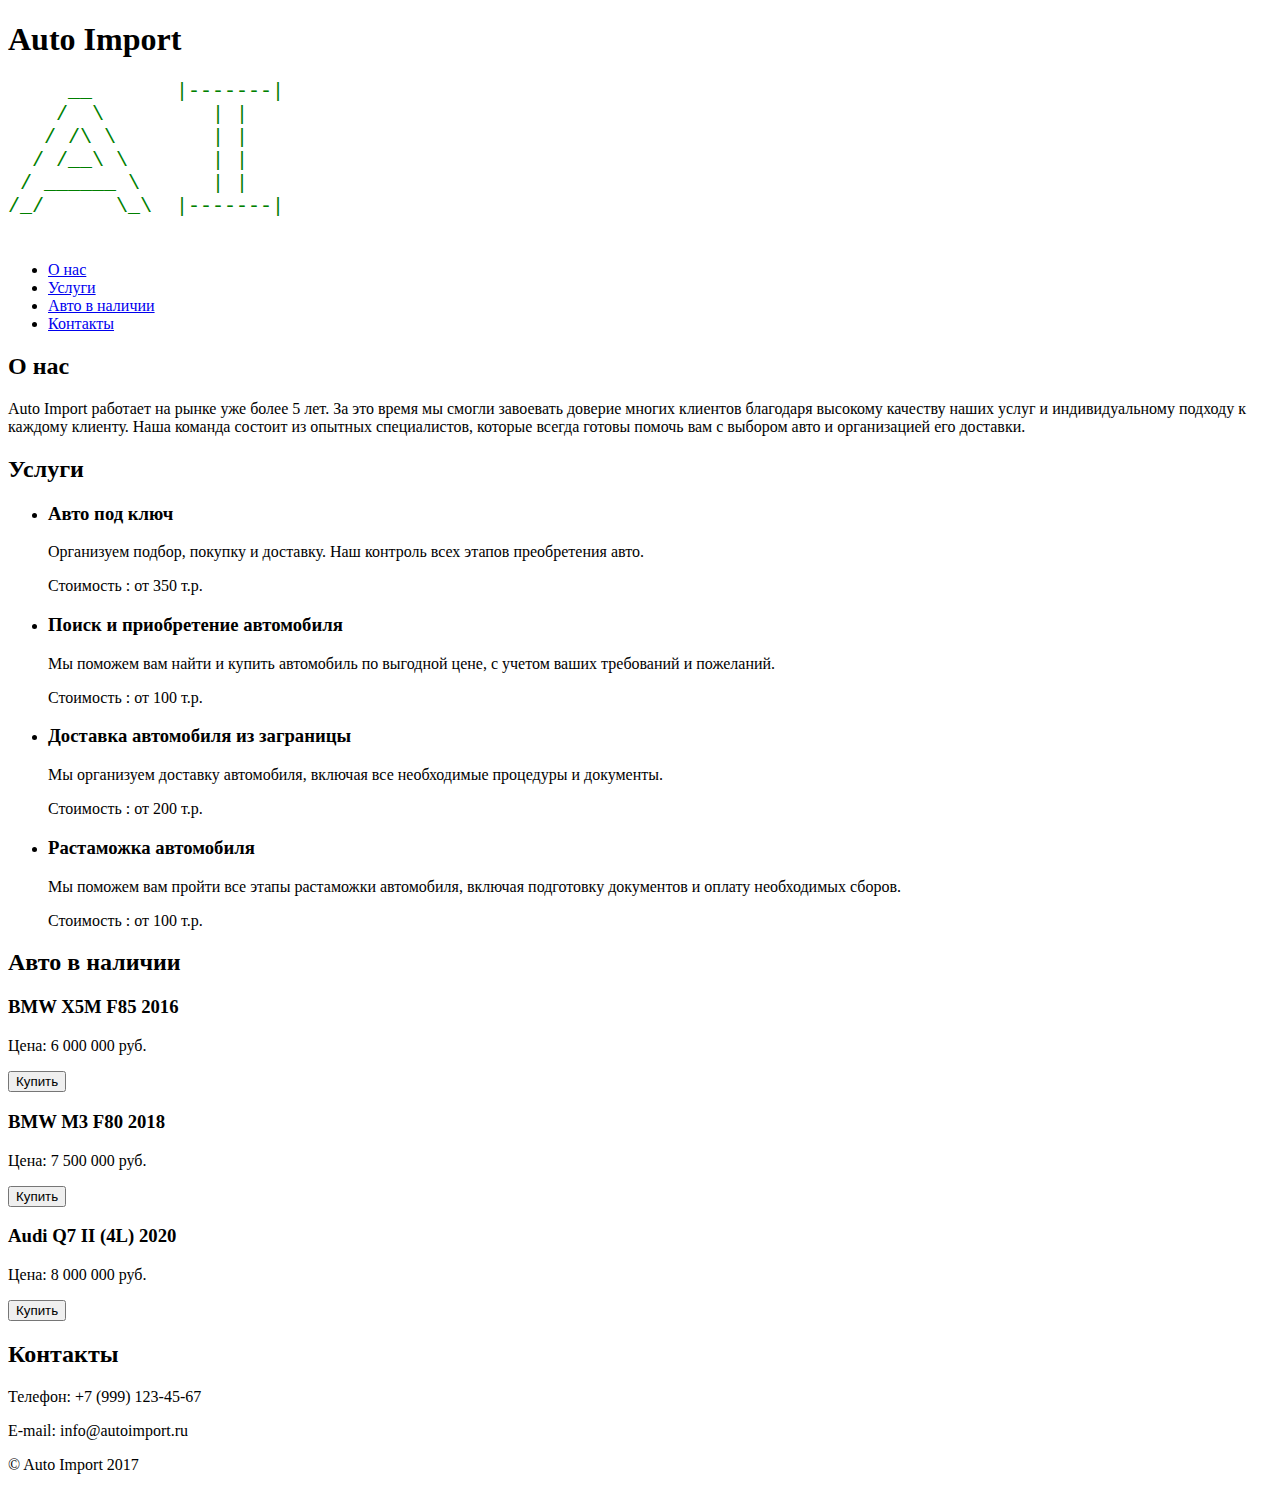
==== index.html @ d71e1281 "feat: add index.html" ====
<!DOCTYPE html>
<html lang="ru">
<head>
    <meta charset="UTF-8">
    <title>AI</title>
</head>
<body>
<header>
    <h1>Auto Import</h1>
    <pre style="color: green; font-size: 20px;">
     __       |-------|
    /  \         | |
   / /\ \        | |
  / /__\ \       | |
 / ______ \      | |
/_/      \_\  |-------|

</pre>
    <nav>
        <ul>
            <li><a href="#about">О нас</a></li>
            <li><a href="#services">Услуги</a></li>
            <li><a href="#catalog">Авто в наличии</a></li>
            <li><a href="#contacts">Контакты</a></li>
        </ul>
    </nav>
</header>

<main>
    <section id="about">
        <h2>О нас</h2>
        <p>Auto Import работает на рынке уже более 5 лет. За это время мы смогли завоевать доверие многих клиентов благодаря высокому качеству наших услуг и индивидуальному подходу к каждому клиенту. Наша команда состоит из опытных специалистов, которые всегда готовы помочь вам с выбором авто и организацией его доставки.</p>
    </section>

    <section id="services">
        <h2>Услуги</h2>
        <ul>
            <li>
                <div class="service">
                    <h3>Авто под ключ</h3>
                    <article>Организуем подбор, покупку и доставку. Наш контроль всех этапов преобретения авто.</article>
                    <p>Стоимость : от 350 т.р.</p>
                </div>
            </li>
            <li>
                <div class="service">
                    <h3>Поиск и приобретение автомобиля</h3>
                    <article>Мы поможем вам найти и купить автомобиль по выгодной цене, с учетом ваших требований и пожеланий.</article>
                    <p>Стоимость : от 100 т.р.</p>
                </div>
            </li>
            <li>
                <div class="service">
                    <h3>Доставка автомобиля из заграницы</h3>
                    <article>Мы организуем доставку автомобиля, включая все необходимые процедуры и документы.</article>
                    <p>Стоимость : от 200 т.р.</p>
                </div>
            </li><li>
            <div class="service">
                <h3>Растаможка автомобиля</h3>
                <article>Мы поможем вам пройти все этапы растаможки автомобиля, включая подготовку документов и оплату необходимых сборов.</article>
                <p>Стоимость : от 100 т.р.</p>
            </div>
        </li>
        </ul>
    </section>

    <section id="catalog">
        <h2>Авто в наличии</h2>
        <div class="car">
            <h3>BMW X5M F85 2016</h3>
            <p>Цена: 6 000 000 руб.</p>
            <button>Купить</button>
        </div>
        <div class="car">
            <h3>BMW M3 F80 2018</h3>
            <p>Цена: 7 500 000 руб.</p>
            <button>Купить</button>
        </div>
        <div class="car">
            <h3>Audi Q7 II (4L) 2020</h3>
            <p>Цена: 8 000 000 руб.</p>
            <button>Купить</button>
        </div>
    </section>

    <section id="contacts">
        <h2>Контакты</h2>
        <p>Телефон: +7 (999) 123-45-67</p>
        <p>E-mail: info@autoimport.ru</p>
    </section>
</main>

<footer>
    <p>&copy; Auto Import 2017</p>
</footer>
</body>
</html>
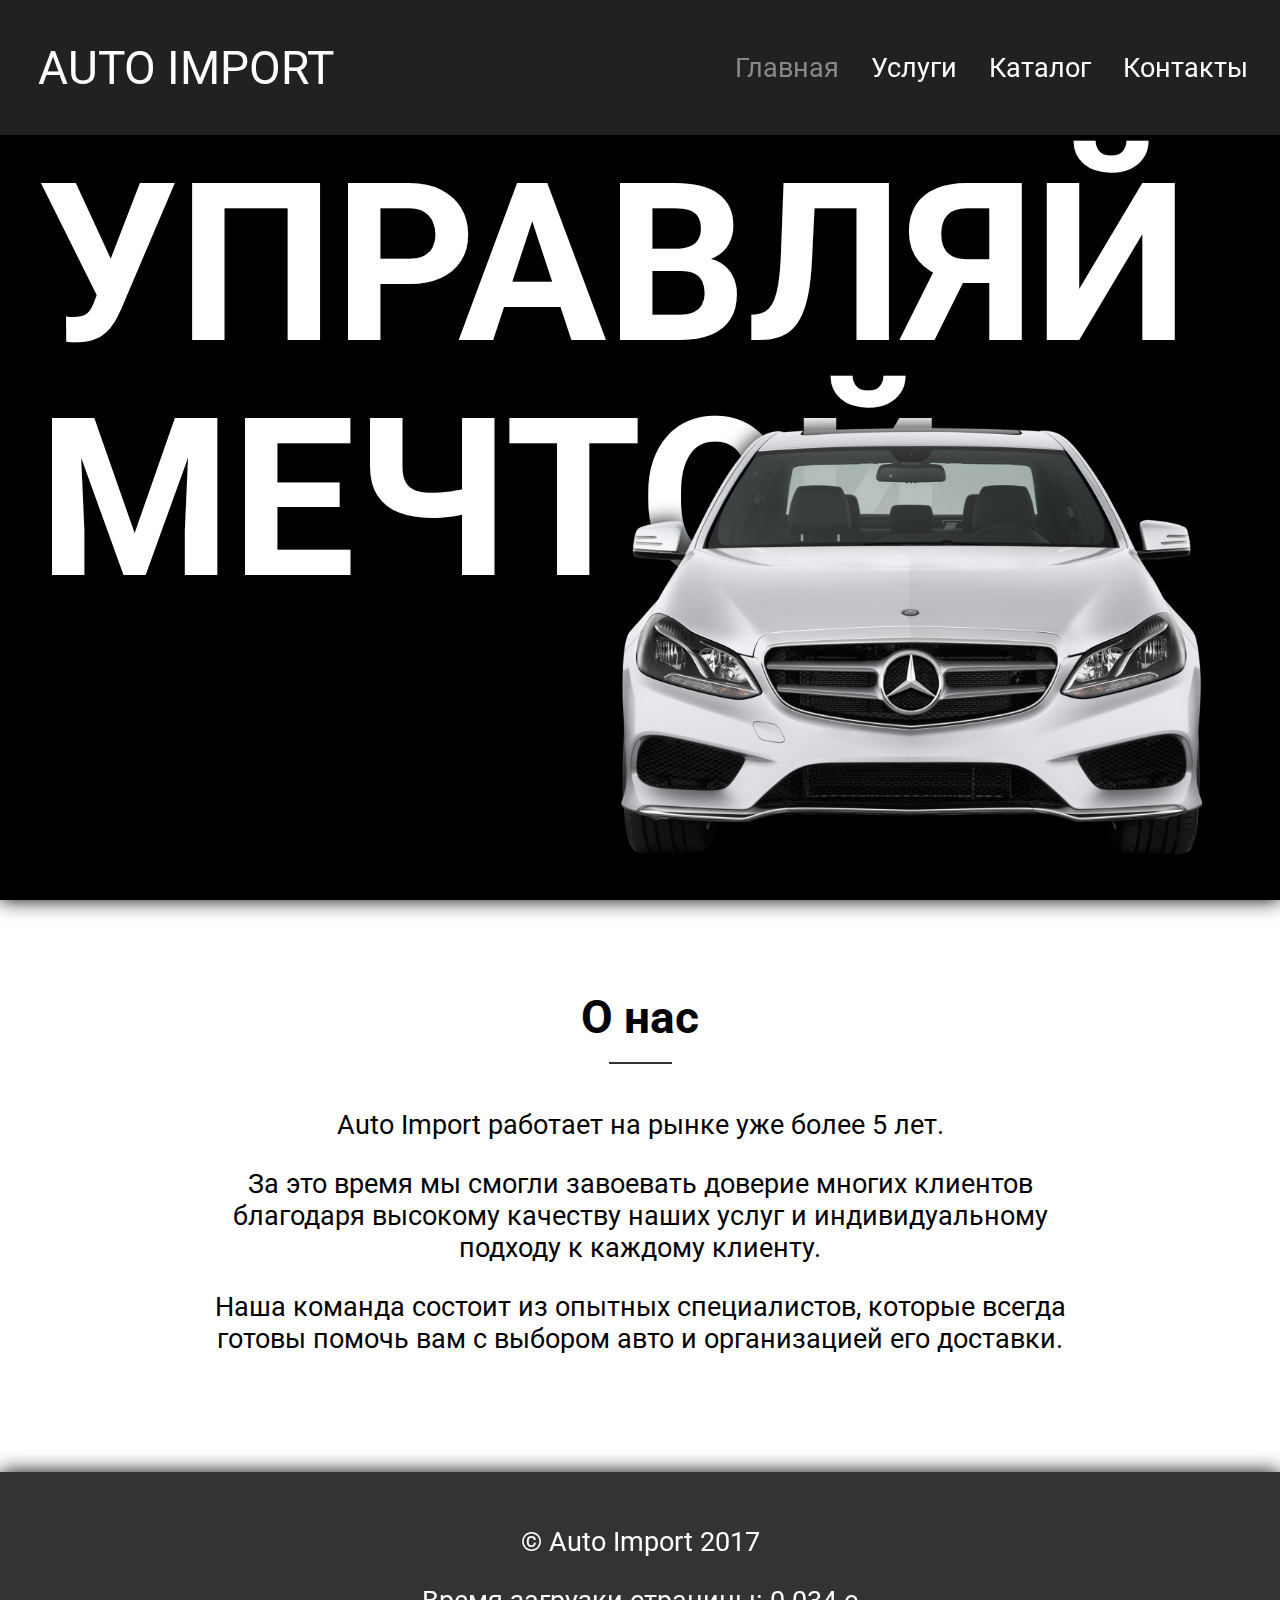
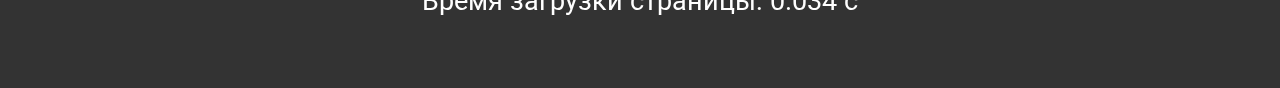
==== commit fd47025c: "feat: add index.html" ====
--- a/index.html
+++ b/index.html
@@ -2,97 +2,67 @@
 <html lang="ru">
 <head>
     <meta charset="UTF-8">
-    <title>AI</title>
+    <meta name="viewport" content="width=device-width, initial-scale=1.0">
+    <title>AUTO IMPORT</title>
+    <link rel="stylesheet" href="css/style.min.css">
+    <script src="script.js"></script>
 </head>
 <body>
-<header>
-    <h1>Auto Import</h1>
-    <pre style="color: green; font-size: 20px;">
-     __       |-------|
+
+<header class="header">
+    <nav class="header__container">
+        <a class="header__link-logo" href="index.html">AUTO IMPORT</a>
+        <ul class="header__links">
+            <li class="header__item"><a class="header__link" href="index.html">Главная</a></li>
+            <li class="header__item"><a class="header__link" href="services.html">Услуги</a></li>
+            <li class="header__item"><a class="header__link" href="catalouge.html">Каталог</a></li>
+            <li class="header__item"><a class="header__link" href="contacts.html">Контакты</a></li>
+        </ul>
+
+        <div class="header__hamburger">
+            <span></span>
+            <span></span>
+            <span></span>
+        </div>
+
+    </nav>
+</header>
+
+<section class="main">
+    <div class="main__background">
+        <div class="main__background__title">Управляй</div>
+        <div class="main__background__title-2">мечтой</div>
+        <img src="img/mers_c_class.png" alt="mers" class="main__background-car">
+    </div>
+
+    <div class="container main__container">
+        <div class="heading">
+            <h1 class="heading__title">О нас</h1>
+            <div class="heading__line"></div>
+        </div>
+        <div class="main__descr">
+            <p>Auto Import работает на рынке уже более 5 лет.</p>
+            <p>За это время мы смогли завоевать доверие многих клиентов благодаря высокому качеству наших услуг и индивидуальному подходу к каждому клиенту.</p>
+            <p>Наша команда состоит из опытных специалистов, которые всегда готовы помочь вам с выбором авто и организацией его доставки.</p>
+        </div>
+        </div>
+    </div>
+</section>
+
+<footer>
+    <!-- <pre style="color: green; font-size: 20px;">
+        __       |-------|
     /  \         | |
    / /\ \        | |
   / /__\ \       | |
  / ______ \      | |
-/_/      \_\  |-------|
+   /_/      \_\  |-------|</pre> -->
 
-</pre>
-    <nav>
-        <ul>
-            <li><a href="#about">О нас</a></li>
-            <li><a href="#services">Услуги</a></li>
-            <li><a href="#catalog">Авто в наличии</a></li>
-            <li><a href="#contacts">Контакты</a></li>
-        </ul>
-    </nav>
-</header>
+   <div class="footer__wrapper">
+       <p>&copy; Auto Import 2017</p>
+       <div class="footer__load-speed"></div>
+   </div>
+</footer>
 
-<main>
-    <section id="about">
-        <h2>О нас</h2>
-        <p>Auto Import работает на рынке уже более 5 лет. За это время мы смогли завоевать доверие многих клиентов благодаря высокому качеству наших услуг и индивидуальному подходу к каждому клиенту. Наша команда состоит из опытных специалистов, которые всегда готовы помочь вам с выбором авто и организацией его доставки.</p>
-    </section>
-
-    <section id="services">
-        <h2>Услуги</h2>
-        <ul>
-            <li>
-                <div class="service">
-                    <h3>Авто под ключ</h3>
-                    <article>Организуем подбор, покупку и доставку. Наш контроль всех этапов преобретения авто.</article>
-                    <p>Стоимость : от 350 т.р.</p>
-                </div>
-            </li>
-            <li>
-                <div class="service">
-                    <h3>Поиск и приобретение автомобиля</h3>
-                    <article>Мы поможем вам найти и купить автомобиль по выгодной цене, с учетом ваших требований и пожеланий.</article>
-                    <p>Стоимость : от 100 т.р.</p>
-                </div>
-            </li>
-            <li>
-                <div class="service">
-                    <h3>Доставка автомобиля из заграницы</h3>
-                    <article>Мы организуем доставку автомобиля, включая все необходимые процедуры и документы.</article>
-                    <p>Стоимость : от 200 т.р.</p>
-                </div>
-            </li><li>
-            <div class="service">
-                <h3>Растаможка автомобиля</h3>
-                <article>Мы поможем вам пройти все этапы растаможки автомобиля, включая подготовку документов и оплату необходимых сборов.</article>
-                <p>Стоимость : от 100 т.р.</p>
-            </div>
-        </li>
-        </ul>
-    </section>
-
-    <section id="catalog">
-        <h2>Авто в наличии</h2>
-        <div class="car">
-            <h3>BMW X5M F85 2016</h3>
-            <p>Цена: 6 000 000 руб.</p>
-            <button>Купить</button>
-        </div>
-        <div class="car">
-            <h3>BMW M3 F80 2018</h3>
-            <p>Цена: 7 500 000 руб.</p>
-            <button>Купить</button>
-        </div>
-        <div class="car">
-            <h3>Audi Q7 II (4L) 2020</h3>
-            <p>Цена: 8 000 000 руб.</p>
-            <button>Купить</button>
-        </div>
-    </section>
-
-    <section id="contacts">
-        <h2>Контакты</h2>
-        <p>Телефон: +7 (999) 123-45-67</p>
-        <p>E-mail: info@autoimport.ru</p>
-    </section>
-</main>
-
-<footer>
-    <p>&copy; Auto Import 2017</p>
-</footer>
 </body>
 </html>--- a/css/style.min.css
+++ b/css/style.min.css
@@ -0,0 +1,483 @@
+@import"https://fonts.googleapis.com/css?family=Roboto:300,400,700&display=swap&subset=cyrillic-ext";
+
+* {
+    font-family: "Roboto", sans-serif
+}
+
+body {
+    margin: 0;
+    padding: 0;
+    font-size: 3vh
+}
+
+.container {
+    max-width: 70vw;
+    margin: 0 auto
+}
+
+.header {
+    position: fixed;
+    top: 0;
+    width: 100%;
+    height: 15vh;
+    background-color: rgba(82, 82, 82, .4);
+    color: #fff;
+    backdrop-filter: blur(16px);
+    z-index: 1
+}
+
+.header__container {
+    height: 10vh;
+    margin: 2.5vh auto;
+    display: flex;
+    justify-content: space-between;
+    align-items: center
+}
+
+.header__item {
+    list-style: none
+}
+
+.header__hamburger {
+    display: none
+}
+
+.header__link,
+.header__link-logo,
+.header__link__active {
+    text-decoration: none;
+    color: #fff;
+    font-size: 1em;
+    transition: .2s all
+}
+
+.header__link__active,
+.header__link-logo__active,
+.header__link__active__active {
+    color: #888;
+    text-decoration: none
+}
+
+.header__link:hover,
+.header__link-logo:hover,
+.header__link__active:hover {
+    color: #888
+}
+
+.header__link-logo {
+    display: block;
+    margin-left: 3vw;
+    font-size: 1.7em
+}
+
+.header__links {
+    display: flex;
+    justify-content: space-between;
+    align-items: center;
+    gap: 2.5vw;
+    margin-right: 2.5vw
+}
+
+.contacts {
+    min-height: 50vh;
+    margin-top: 20vh;
+    padding-bottom: 15vh
+}
+
+.contacts__wrapper {
+    display: flex;
+    width: 75%;
+    margin: 0 auto
+}
+
+.contacts__item {
+    flex: 50%;
+    text-align: center;
+    display: block
+}
+
+.contacts__subtitle {
+    font-size: 1.6em;
+    font-weight: 500;
+    margin: 2vh 0
+}
+
+.contacts__content {
+    font-size: 1em
+}
+
+.contacts__content a {
+    color: #000
+}
+
+.main {
+    min-height: 130vh;
+    padding-bottom: 10vh
+}
+
+.main__container {
+    margin-top: 10vh
+}
+
+.main__background {
+    position: relative;
+    width: 100%;
+    height: 100vh;
+    background-color: #000;
+    filter: drop-shadow(0 0 10px rgb(0, 0, 0))
+}
+
+.main__background-car {
+    position: absolute;
+    display: block;
+    height: 55vh;
+    right: 0;
+    top: 15%;
+    margin: 0 auto;
+    margin-top: 30vh;
+    filter: drop-shadow(0 0 10px rgb(0, 0, 0))
+}
+
+.main__background__title,
+.main__background__title-2 {
+    text-transform: uppercase;
+    font-weight: 700;
+    font-size: 17vw;
+    margin-top: 15vh;
+    margin-left: 3vw;
+    position: absolute;
+    color: #fff
+}
+
+.main__background__title-2 {
+    margin-top: 50vh
+}
+
+.main__descr {
+    text-align: center;
+    font-size: 1em
+}
+
+.catalog {
+    min-height: 70vh;
+    margin-top: 20vh;
+    padding-bottom: 15vh
+}
+
+.catalog__wrapper {
+    display: flex;
+    justify-content: space-between
+}
+
+.catalog__item {
+    width: 20vw;
+    flex: none;
+    text-align: center;
+    box-sizing: border-box;
+    padding: 20px;
+    border: .5vh solid #e8e8e8;
+    box-shadow: 0px 0px 10px #cfcfcf;
+    border-radius: 15px
+}
+
+.catalog__item-img {
+    display: block;
+    margin: 0 auto;
+    width: 100%;
+    height: 27vh;
+    object-fit: cover;
+    border-radius: 10px
+}
+
+.catalog__item-subtitle {
+    margin-top: 2.7vh;
+    color: #0d0d0d;
+    font-size: .8em;
+    text-align: left
+}
+
+.catalog__item-price {
+    margin-top: 1.7vh;
+    color: #0d0d0d;
+    font-size: .9em;
+    font-weight: 700;
+    text-align: left
+}
+
+.catalog__button {
+    display: block;
+    height: 8vh;
+    width: 60%;
+    margin-top: 5vh;
+    font-size: 1em;
+    background-color: #333;
+    color: #fff;
+    padding: 1vh 2vw;
+    border: none;
+    border-radius: 10px;
+    cursor: pointer;
+    transition: .2s all
+}
+
+.catalog__button:hover {
+    background-color: #5b5b5b;
+    box-shadow: 0px 0px 20px #454545
+}
+
+.services {
+    min-height: 50vh;
+    margin-top: 20vh;
+    padding-bottom: 15vh
+}
+
+.services__table {
+    display: grid;
+    width: 100%;
+    border-collapse: collapse;
+    justify-content: center
+}
+
+.services__table th,
+.services__table td {
+    padding: 1.2vh;
+    text-align: left;
+    border: .2vh solid #ddd;
+    text-align: center
+}
+
+.services__table th {
+    background-color: #f2f2f2
+}
+
+.services__table tr:nth-child(even) {
+    background-color: #fff
+}
+
+.services__table tr:nth-child(odd) {
+    background-color: #c7c7c7
+}
+
+.services__subheader {
+    font-weight: 700;
+    background-color: #929292
+}
+
+.heading {
+    text-align: center;
+    margin-bottom: 5vh
+}
+
+.heading__title {
+    margin: 0;
+    font-size: 1.7em;
+    text-align: center
+}
+
+.heading__line {
+    width: 7vh;
+    height: .2vh;
+    background-color: #333;
+    margin: 2vh auto
+}
+
+footer {
+    height: 18vh;
+    background-color: #333;
+    color: #fff;
+    text-align: center;
+    padding: 3vh 0;
+    filter: drop-shadow(0 0 10px rgb(0, 0, 0))
+}
+
+.apply {
+    min-height: 70vh;
+    margin-top: 20vh;
+    padding-bottom: 15vh
+}
+
+.apply__form {
+    background-color: #fff;
+    padding: 20px;
+    border-radius: 8px;
+    box-shadow: 0 0 10px rgba(0, 0, 0, .3)
+}
+
+.apply__label {
+    display: block;
+    margin-bottom: 8px
+}
+
+@media(max-width: 768px) {
+    .header__link-logo {
+        font-size: .7em
+    }
+}
+
+@media(max-width: 1200px) {
+    .header__links {
+        position: fixed;
+        flex-direction: column;
+        gap: 10vh;
+        justify-content: center;
+        align-items: center;
+        top: -20%;
+        left: -100%;
+        width: 50%;
+        height: 100vh;
+        padding: 20px 15px;
+        background-color: rgba(0, 0, 0, .8);
+        transition: .6s all
+    }
+
+    .header__links_active {
+        left: 0
+    }
+
+    .header__hamburger {
+        display: block;
+        margin-right: 5vw;
+        top: 50%;
+        transform: translateY(-50%);
+        width: 52px;
+        height: 12px
+    }
+
+    .header__hamburger span {
+        display: block;
+        height: 2px;
+        width: 100%;
+        background-color: #fff;
+        margin-bottom: 10px;
+        transition: .5s all
+    }
+
+    .header__hamburger_active span {
+        margin-bottom: -2px
+    }
+
+    .header__hamburger_active span:nth-child(1) {
+        transform: translateY(3px) rotate(45deg)
+    }
+
+    .header__hamburger_active span:nth-child(2) {
+        display: none
+    }
+
+    .header__hamburger_active span:nth-child(3) {
+        transform: translateY(3px) rotate(-45deg)
+    }
+}
+
+@media(max-width: 767px) {
+    .catalog__wrapper {
+        flex-direction: column;
+        align-items: center
+    }
+
+    .catalog__item {
+        width: 100%;
+        margin-top: 50px
+    }
+
+    .catalog-subtitle {
+        font-size: 1.1em
+    }
+
+    .catalog-price {
+        font-size: 1.3em
+    }
+}
+
+@media(max-width: 768px) {
+    .main {
+        min-height: 130vh;
+        padding-bottom: 10vh
+    }
+
+    .main__container {
+        margin-top: 10vh
+    }
+
+    .main__background {
+        width: 100vw;
+        height: 100vh
+    }
+
+    .main__background__title,
+    .main__background__title-2 {
+        font-weight: 700;
+        font-size: 17vw;
+        margin-top: 15vh;
+        margin-left: 3vw
+    }
+
+    .main__background__title-2 {
+        margin-top: 200px
+    }
+
+    .main__descr {
+        text-align: center;
+        font-size: .7em
+    }
+}
+
+@media(min-width: 1479px)and (max-width: 2100px) {
+    .main__background {
+        width: 100vw;
+        height: 100vh
+    }
+
+    .main__background__title,
+    .main__background__title-2 {
+        font-weight: 700;
+        font-size: 15vw;
+        margin-top: 15vh;
+        margin-left: 3vw
+    }
+
+    .main__background__title-2 {
+        margin-top: 25vw
+    }
+}
+
+@media(min-width: 1200px)and (max-width: 1479px) {
+
+    .main__background__title,
+    .main__background__title-2 {
+        font-weight: 700;
+        font-size: 221px;
+        margin-top: 15vh;
+        margin-left: 3vw
+    }
+
+    .main__background__title-2 {
+        margin-top: 370px
+    }
+}
+
+@media(min-width: 768px)and (max-width: 1200px) {
+
+    .main__background__title,
+    .main__background__title-2 {
+        font-weight: 700;
+        font-size: 17vw;
+        margin-top: 15vh;
+        margin-left: 3vw
+    }
+
+    .main__background__title-2 {
+        margin-top: 35vw
+    }
+}
+
+@media(max-width: 431px) {
+    .services {
+        font-size: .5em
+    }
+}
+
+@media(min-width: 431px)and (max-width: 768px) {
+    .services {
+        font-size: .7em
+    }
+}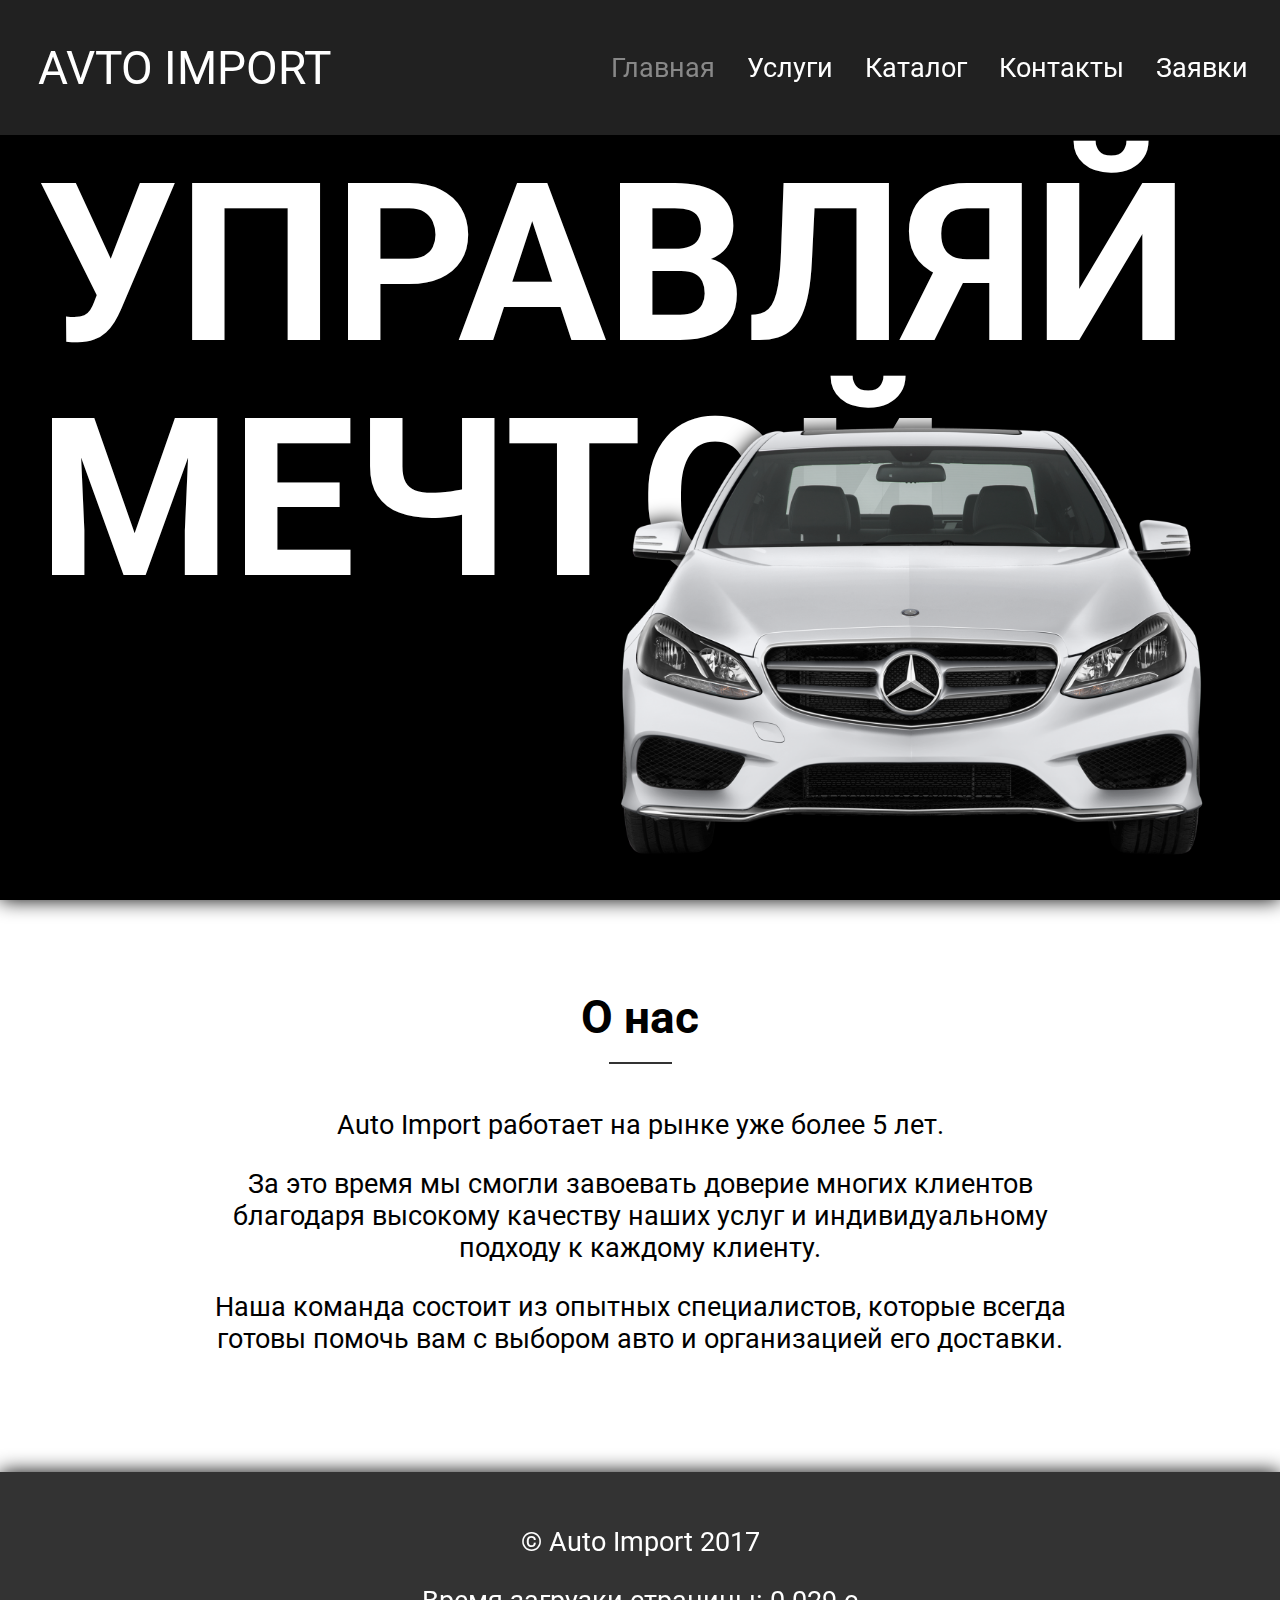
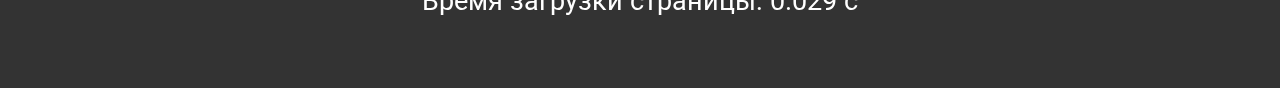
==== commit add4a4de: "567" ====
--- a/index.html
+++ b/index.html
@@ -3,7 +3,7 @@
 <head>
     <meta charset="UTF-8">
     <meta name="viewport" content="width=device-width, initial-scale=1.0">
-    <title>AUTO IMPORT</title>
+    <title>AVTO IMPORT</title>
     <link rel="stylesheet" href="css/style.min.css">
     <script src="script.js"></script>
 </head>
@@ -11,12 +11,13 @@
 
 <header class="header">
     <nav class="header__container">
-        <a class="header__link-logo" href="index.html">AUTO IMPORT</a>
+        <a class="header__link-logo" href="index.html">AVTO IMPORT</a>
         <ul class="header__links">
             <li class="header__item"><a class="header__link" href="index.html">Главная</a></li>
             <li class="header__item"><a class="header__link" href="services.html">Услуги</a></li>
             <li class="header__item"><a class="header__link" href="catalouge.html">Каталог</a></li>
             <li class="header__item"><a class="header__link" href="contacts.html">Контакты</a></li>
+            <li class="header__item"><a class="header__link" href="applyes.html">Заявки</a></li>
         </ul>
 
         <div class="header__hamburger">
@@ -45,7 +46,7 @@
             <p>За это время мы смогли завоевать доверие многих клиентов благодаря высокому качеству наших услуг и индивидуальному подходу к каждому клиенту.</p>
             <p>Наша команда состоит из опытных специалистов, которые всегда готовы помочь вам с выбором авто и организацией его доставки.</p>
         </div>
-        </div>
+    </div>
     </div>
 </section>
 
@@ -58,10 +59,10 @@
  / ______ \      | |
    /_/      \_\  |-------|</pre> -->
 
-   <div class="footer__wrapper">
-       <p>&copy; Auto Import 2017</p>
-       <div class="footer__load-speed"></div>
-   </div>
+    <div class="footer__wrapper">
+        <p>&copy; Auto Import 2017</p>
+        <div class="footer__load-speed"></div>
+    </div>
 </footer>
 
 </body>
--- a/css/style.min.css
+++ b/css/style.min.css
@@ -1,483 +1 @@
-@import"https://fonts.googleapis.com/css?family=Roboto:300,400,700&display=swap&subset=cyrillic-ext";
-
-* {
-    font-family: "Roboto", sans-serif
-}
-
-body {
-    margin: 0;
-    padding: 0;
-    font-size: 3vh
-}
-
-.container {
-    max-width: 70vw;
-    margin: 0 auto
-}
-
-.header {
-    position: fixed;
-    top: 0;
-    width: 100%;
-    height: 15vh;
-    background-color: rgba(82, 82, 82, .4);
-    color: #fff;
-    backdrop-filter: blur(16px);
-    z-index: 1
-}
-
-.header__container {
-    height: 10vh;
-    margin: 2.5vh auto;
-    display: flex;
-    justify-content: space-between;
-    align-items: center
-}
-
-.header__item {
-    list-style: none
-}
-
-.header__hamburger {
-    display: none
-}
-
-.header__link,
-.header__link-logo,
-.header__link__active {
-    text-decoration: none;
-    color: #fff;
-    font-size: 1em;
-    transition: .2s all
-}
-
-.header__link__active,
-.header__link-logo__active,
-.header__link__active__active {
-    color: #888;
-    text-decoration: none
-}
-
-.header__link:hover,
-.header__link-logo:hover,
-.header__link__active:hover {
-    color: #888
-}
-
-.header__link-logo {
-    display: block;
-    margin-left: 3vw;
-    font-size: 1.7em
-}
-
-.header__links {
-    display: flex;
-    justify-content: space-between;
-    align-items: center;
-    gap: 2.5vw;
-    margin-right: 2.5vw
-}
-
-.contacts {
-    min-height: 50vh;
-    margin-top: 20vh;
-    padding-bottom: 15vh
-}
-
-.contacts__wrapper {
-    display: flex;
-    width: 75%;
-    margin: 0 auto
-}
-
-.contacts__item {
-    flex: 50%;
-    text-align: center;
-    display: block
-}
-
-.contacts__subtitle {
-    font-size: 1.6em;
-    font-weight: 500;
-    margin: 2vh 0
-}
-
-.contacts__content {
-    font-size: 1em
-}
-
-.contacts__content a {
-    color: #000
-}
-
-.main {
-    min-height: 130vh;
-    padding-bottom: 10vh
-}
-
-.main__container {
-    margin-top: 10vh
-}
-
-.main__background {
-    position: relative;
-    width: 100%;
-    height: 100vh;
-    background-color: #000;
-    filter: drop-shadow(0 0 10px rgb(0, 0, 0))
-}
-
-.main__background-car {
-    position: absolute;
-    display: block;
-    height: 55vh;
-    right: 0;
-    top: 15%;
-    margin: 0 auto;
-    margin-top: 30vh;
-    filter: drop-shadow(0 0 10px rgb(0, 0, 0))
-}
-
-.main__background__title,
-.main__background__title-2 {
-    text-transform: uppercase;
-    font-weight: 700;
-    font-size: 17vw;
-    margin-top: 15vh;
-    margin-left: 3vw;
-    position: absolute;
-    color: #fff
-}
-
-.main__background__title-2 {
-    margin-top: 50vh
-}
-
-.main__descr {
-    text-align: center;
-    font-size: 1em
-}
-
-.catalog {
-    min-height: 70vh;
-    margin-top: 20vh;
-    padding-bottom: 15vh
-}
-
-.catalog__wrapper {
-    display: flex;
-    justify-content: space-between
-}
-
-.catalog__item {
-    width: 20vw;
-    flex: none;
-    text-align: center;
-    box-sizing: border-box;
-    padding: 20px;
-    border: .5vh solid #e8e8e8;
-    box-shadow: 0px 0px 10px #cfcfcf;
-    border-radius: 15px
-}
-
-.catalog__item-img {
-    display: block;
-    margin: 0 auto;
-    width: 100%;
-    height: 27vh;
-    object-fit: cover;
-    border-radius: 10px
-}
-
-.catalog__item-subtitle {
-    margin-top: 2.7vh;
-    color: #0d0d0d;
-    font-size: .8em;
-    text-align: left
-}
-
-.catalog__item-price {
-    margin-top: 1.7vh;
-    color: #0d0d0d;
-    font-size: .9em;
-    font-weight: 700;
-    text-align: left
-}
-
-.catalog__button {
-    display: block;
-    height: 8vh;
-    width: 60%;
-    margin-top: 5vh;
-    font-size: 1em;
-    background-color: #333;
-    color: #fff;
-    padding: 1vh 2vw;
-    border: none;
-    border-radius: 10px;
-    cursor: pointer;
-    transition: .2s all
-}
-
-.catalog__button:hover {
-    background-color: #5b5b5b;
-    box-shadow: 0px 0px 20px #454545
-}
-
-.services {
-    min-height: 50vh;
-    margin-top: 20vh;
-    padding-bottom: 15vh
-}
-
-.services__table {
-    display: grid;
-    width: 100%;
-    border-collapse: collapse;
-    justify-content: center
-}
-
-.services__table th,
-.services__table td {
-    padding: 1.2vh;
-    text-align: left;
-    border: .2vh solid #ddd;
-    text-align: center
-}
-
-.services__table th {
-    background-color: #f2f2f2
-}
-
-.services__table tr:nth-child(even) {
-    background-color: #fff
-}
-
-.services__table tr:nth-child(odd) {
-    background-color: #c7c7c7
-}
-
-.services__subheader {
-    font-weight: 700;
-    background-color: #929292
-}
-
-.heading {
-    text-align: center;
-    margin-bottom: 5vh
-}
-
-.heading__title {
-    margin: 0;
-    font-size: 1.7em;
-    text-align: center
-}
-
-.heading__line {
-    width: 7vh;
-    height: .2vh;
-    background-color: #333;
-    margin: 2vh auto
-}
-
-footer {
-    height: 18vh;
-    background-color: #333;
-    color: #fff;
-    text-align: center;
-    padding: 3vh 0;
-    filter: drop-shadow(0 0 10px rgb(0, 0, 0))
-}
-
-.apply {
-    min-height: 70vh;
-    margin-top: 20vh;
-    padding-bottom: 15vh
-}
-
-.apply__form {
-    background-color: #fff;
-    padding: 20px;
-    border-radius: 8px;
-    box-shadow: 0 0 10px rgba(0, 0, 0, .3)
-}
-
-.apply__label {
-    display: block;
-    margin-bottom: 8px
-}
-
-@media(max-width: 768px) {
-    .header__link-logo {
-        font-size: .7em
-    }
-}
-
-@media(max-width: 1200px) {
-    .header__links {
-        position: fixed;
-        flex-direction: column;
-        gap: 10vh;
-        justify-content: center;
-        align-items: center;
-        top: -20%;
-        left: -100%;
-        width: 50%;
-        height: 100vh;
-        padding: 20px 15px;
-        background-color: rgba(0, 0, 0, .8);
-        transition: .6s all
-    }
-
-    .header__links_active {
-        left: 0
-    }
-
-    .header__hamburger {
-        display: block;
-        margin-right: 5vw;
-        top: 50%;
-        transform: translateY(-50%);
-        width: 52px;
-        height: 12px
-    }
-
-    .header__hamburger span {
-        display: block;
-        height: 2px;
-        width: 100%;
-        background-color: #fff;
-        margin-bottom: 10px;
-        transition: .5s all
-    }
-
-    .header__hamburger_active span {
-        margin-bottom: -2px
-    }
-
-    .header__hamburger_active span:nth-child(1) {
-        transform: translateY(3px) rotate(45deg)
-    }
-
-    .header__hamburger_active span:nth-child(2) {
-        display: none
-    }
-
-    .header__hamburger_active span:nth-child(3) {
-        transform: translateY(3px) rotate(-45deg)
-    }
-}
-
-@media(max-width: 767px) {
-    .catalog__wrapper {
-        flex-direction: column;
-        align-items: center
-    }
-
-    .catalog__item {
-        width: 100%;
-        margin-top: 50px
-    }
-
-    .catalog-subtitle {
-        font-size: 1.1em
-    }
-
-    .catalog-price {
-        font-size: 1.3em
-    }
-}
-
-@media(max-width: 768px) {
-    .main {
-        min-height: 130vh;
-        padding-bottom: 10vh
-    }
-
-    .main__container {
-        margin-top: 10vh
-    }
-
-    .main__background {
-        width: 100vw;
-        height: 100vh
-    }
-
-    .main__background__title,
-    .main__background__title-2 {
-        font-weight: 700;
-        font-size: 17vw;
-        margin-top: 15vh;
-        margin-left: 3vw
-    }
-
-    .main__background__title-2 {
-        margin-top: 200px
-    }
-
-    .main__descr {
-        text-align: center;
-        font-size: .7em
-    }
-}
-
-@media(min-width: 1479px)and (max-width: 2100px) {
-    .main__background {
-        width: 100vw;
-        height: 100vh
-    }
-
-    .main__background__title,
-    .main__background__title-2 {
-        font-weight: 700;
-        font-size: 15vw;
-        margin-top: 15vh;
-        margin-left: 3vw
-    }
-
-    .main__background__title-2 {
-        margin-top: 25vw
-    }
-}
-
-@media(min-width: 1200px)and (max-width: 1479px) {
-
-    .main__background__title,
-    .main__background__title-2 {
-        font-weight: 700;
-        font-size: 221px;
-        margin-top: 15vh;
-        margin-left: 3vw
-    }
-
-    .main__background__title-2 {
-        margin-top: 370px
-    }
-}
-
-@media(min-width: 768px)and (max-width: 1200px) {
-
-    .main__background__title,
-    .main__background__title-2 {
-        font-weight: 700;
-        font-size: 17vw;
-        margin-top: 15vh;
-        margin-left: 3vw
-    }
-
-    .main__background__title-2 {
-        margin-top: 35vw
-    }
-}
-
-@media(max-width: 431px) {
-    .services {
-        font-size: .5em
-    }
-}
-
-@media(min-width: 431px)and (max-width: 768px) {
-    .services {
-        font-size: .7em
-    }
-}+@import"https://fonts.googleapis.com/css?family=Roboto:300,400,700&display=swap&subset=cyrillic-ext";*{font-family:"Roboto",sans-serif}body{margin:0;padding:0;font-size:3vh}.container{max-width:70vw;margin:0 auto}.header{position:fixed;top:0;width:100%;height:15vh;background-color:rgba(82,82,82,.4);color:#fff;backdrop-filter:blur(16px);z-index:10}.header__container{height:10vh;margin:2.5vh auto;display:flex;justify-content:space-between;align-items:center}.header__item{list-style:none}.header__hamburger{display:none}.header__link,.header__link-logo,.header__link__active{text-decoration:none;color:#fff;font-size:1em;transition:.2s all}.header__link__active,.header__link-logo__active,.header__link__active__active{color:#888;text-decoration:none}.header__link:hover,.header__link-logo:hover,.header__link__active:hover{color:#888}.header__link-logo{display:block;margin-left:3vw;font-size:1.7em}.header__links{display:flex;justify-content:space-between;align-items:center;gap:2.5vw;margin-right:2.5vw}.contacts{min-height:50vh;margin-top:20vh;padding-bottom:15vh}.contacts__wrapper{display:flex;width:75%;margin:0 auto}.contacts__item{flex:50%;text-align:center;display:block}.contacts__subtitle{font-size:1.6em;font-weight:500;margin:2vh 0}.contacts__content{font-size:1em}.contacts__content a{color:#000}.main{min-height:130vh;padding-bottom:10vh}.main__container{margin-top:10vh}.main__background{position:relative;width:100%;height:100vh;background-color:#000;filter:drop-shadow(0 0 10px rgb(0, 0, 0))}.main__background-car{position:absolute;display:block;height:55vh;right:0;top:15%;margin:0 auto;margin-top:30vh;filter:drop-shadow(0 0 10px rgb(0, 0, 0))}.main__background__title,.main__background__title-2{text-transform:uppercase;font-weight:700;font-size:17vw;margin-top:15vh;margin-left:3vw;position:absolute;color:#fff}.main__background__title-2{margin-top:50vh}.main__descr{text-align:center;font-size:1em}.catalog{min-height:70vh;margin-top:20vh;padding-bottom:15vh}.catalog__wrapper{display:flex;justify-content:space-between}.catalog__item{width:20vw;text-align:center;box-sizing:border-box;padding:20px;border:.5vh solid #e8e8e8;box-shadow:0px 0px 10px #cfcfcf;border-radius:15px}.catalog__item-img{display:block;margin:0 auto;width:100%;height:27vh;object-fit:cover;border-radius:10px}.catalog__item-subtitle{margin-top:2.7vh;color:#0d0d0d;font-size:.8em;text-align:left}.catalog__item-price{margin-top:1.7vh;color:#0d0d0d;font-size:.9em;font-weight:700;text-align:left}.catalog__button{display:block;height:8vh;width:60%;margin-top:5vh;font-size:1em;background-color:#333;color:#fff;padding:1vh 2vw;border:none;border-radius:10px;cursor:pointer;transition:.2s all}.catalog__button:hover{background-color:#5b5b5b;box-shadow:0px 0px 20px #454545}.swiper-pagination{position:static}.services{min-height:50vh;margin-top:20vh;padding-bottom:15vh}.services__table{display:grid;width:100%;border-collapse:collapse;justify-content:center}.services__table th,.services__table td{padding:1.2vh;text-align:left;border:.2vh solid #ddd;text-align:center}.services__table th{background-color:#f2f2f2}.services__table tr:nth-child(even){background-color:#fff}.services__table tr:nth-child(odd){background-color:#c7c7c7}.services__subheader{font-weight:700;background-color:#929292}.reviews__container{margin-top:50px;margin-bottom:50px}.reviews__title{margin:0;text-align:center;margin-bottom:30px}.reviews__wrapper{padding:30px}.reviews__button{width:150px;height:40px;border-radius:5px;display:block;margin:0 auto;background-color:#333;border:none;color:#fff;font-size:12px;font-weight:500;text-transform:uppercase;cursor:pointer;transition:.2s all}.reviews__button:hover{background-color:#5b5b5b;box-shadow:0px 0px 10px #454545}.comment__style{font-size:16px;box-shadow:0px 0px 10px #454545;border-radius:10px;padding:5px 20px 5px 20px;box-sizing:border-box;margin-bottom:10px}.heading{text-align:center;margin-bottom:5vh}.heading__title{margin:0;font-size:1.7em;text-align:center}.heading__line{width:7vh;height:.2vh;background-color:#333;margin:2vh auto}footer{height:18vh;background-color:#333;color:#fff;text-align:center;padding:3vh 0;filter:drop-shadow(0 0 10px rgb(0, 0, 0))}.apply{min-height:70vh;margin-top:20vh;padding-bottom:15vh}.apply__descr{text-align:center;font-size:1.2em;font-weight:700;margin-bottom:45px}.apply__empty_active{display:none}.apply__form{width:40vw;margin:0 auto;background-color:#fff;padding:30px;border-radius:8px;border-color:#454545;margin-bottom:40px}.apply__title{margin:0;text-align:center;margin-bottom:30px}.apply__label{display:block;margin-bottom:8px;text-align:center}.apply__input{height:50px;border-radius:5px;display:block;margin:0 auto;background-color:#ccc;margin-bottom:15px;border:none;padding:0 20px;color:#4b4b4b;font-size:14px;font-weight:300}.apply__item{box-shadow:0px 0px 10px #454545;border-radius:10px;padding:5px;box-sizing:border-box;margin-bottom:10px}.apply__button{width:150px;height:40px;border-radius:5px;display:block;margin:0 auto;background-color:#333;border:none;color:#fff;font-size:12px;font-weight:500;text-transform:uppercase;cursor:pointer;transition:.2s all}.apply__button:hover{background-color:#5b5b5b;box-shadow:0px 0px 10px #454545}.apply__button-del{margin:0;margin-bottom:20px}.apply__car-wrapper{border-radius:8px;box-shadow:0 0 10px rgba(0,0,0,.3);padding:30px;width:50%}.apply__preloader{display:block;margin:0 auto}.apply__lists{display:flex;justify-content:space-around}.car__style{font-size:16px;box-shadow:0px 0px 10px #454545;border-radius:10px;padding:5px 20px 5px 20px;box-sizing:border-box;margin-bottom:10px}@media(max-width: 768px){.header__link-logo{font-size:.7em}}@media(max-width: 1200px){.header__links{position:fixed;flex-direction:column;gap:10vh;justify-content:center;align-items:center;top:-20%;left:-100%;width:50%;height:100vh;padding:20px 15px;background-color:rgba(0,0,0,.8);transition:.6s all}.header__links_active{left:0}.header__hamburger{display:block;margin-right:5vw;top:50%;transform:translateY(-50%);width:52px;height:12px}.header__hamburger span{display:block;height:2px;width:100%;background-color:#fff;margin-bottom:10px;transition:.5s all}.header__hamburger_active span{margin-bottom:-2px}.header__hamburger_active span:nth-child(1){transform:translateY(3px) rotate(45deg)}.header__hamburger_active span:nth-child(2){display:none}.header__hamburger_active span:nth-child(3){transform:translateY(3px) rotate(-45deg)}}@media(max-width: 767px){.catalog__wrapper{flex-direction:column;align-items:center}.catalog__item{width:100%;margin-top:50px}.catalog-subtitle{font-size:1.1em}.catalog-price{font-size:1.3em}}@media(max-width: 768px){.main{min-height:130vh;padding-bottom:10vh}.main__container{margin-top:10vh}.main__background{width:99,5vw;height:100vh}.main__background__title,.main__background__title-2{font-weight:700;font-size:17vw;margin-top:15vh;margin-left:3vw}.main__background__title-2{margin-top:200px}.main__descr{text-align:center;font-size:.7em}}@media(min-width: 1479px)and (max-width: 2100px){.main__background{width:99,5vw;height:100vh}.main__background__title,.main__background__title-2{font-weight:700;font-size:15vw;margin-top:15vh;margin-left:3vw}.main__background__title-2{margin-top:25vw}}@media(min-width: 1200px)and (max-width: 1479px){.main__background__title,.main__background__title-2{font-weight:700;font-size:221px;margin-top:15vh;margin-left:3vw}.main__background__title-2{margin-top:370px}}@media(min-width: 768px)and (max-width: 1200px){.main__background__title,.main__background__title-2{font-weight:700;font-size:17vw;margin-top:15vh;margin-left:3vw}.main__background__title-2{margin-top:35vw}}@media(max-width: 431px){.services{font-size:.5em}}@media(min-width: 431px)and (max-width: 768px){.services{font-size:.7em}}